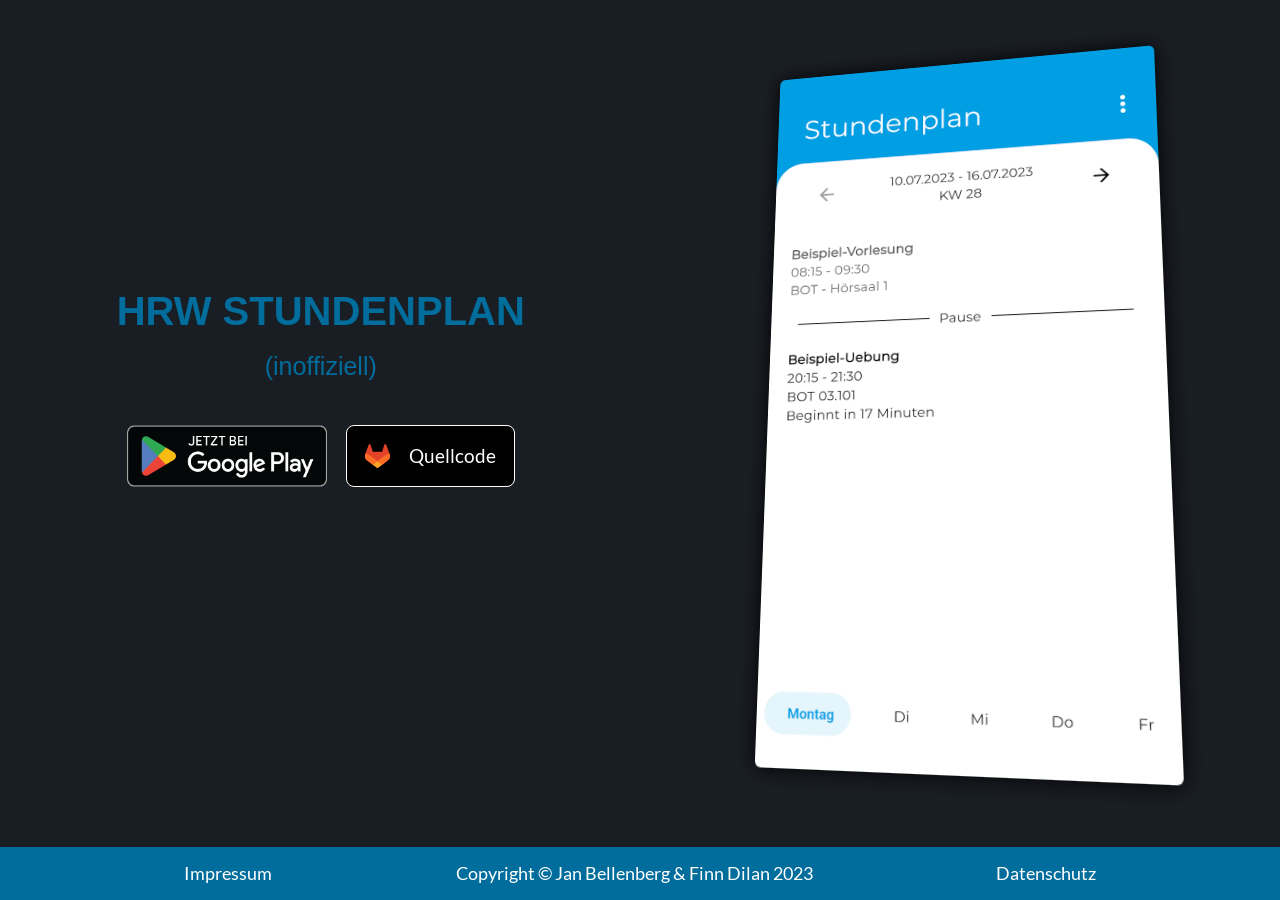
==== index.html @ 40e9895f "Added homepage" ====
<!DOCTYPE html>
<html lang="de">

<head>
  <title>HRW Stundenplan (inoffiziell)</title>
  <meta name="application-name" content="Stundenplan HRW" />
  <meta name="msapplication-tooltip" content="Stundenplan HRW" />
  <meta name="apple-mobile-web-app-title" content="Stundenplan HRW" />

  <link rel="icon" type="image/vnd.microsoft.icon" href="images/icon.png" />
  <link rel="apple-touch-icon" href="images/icon.png" />
  <meta name="msapplication-TileImage" content="images/icon.png" />

  <meta name="msapplication-starturl" content="https://timetable.janbellenberg.de/" />

  <meta name="theme-color" content="#006d9c" />
  <meta name="msapplication-TileColor" content="#006d9c">
  <meta name="msapplication-navbutton-color" content="#006d9c">

  <meta name="viewport" content="width=device-width, initial-scale=1.0">
  <meta charset="UTF-8">

  <meta name="description" content="Eine inoffizielle, mobile Anbindung an das Campusnet der Hochschule Ruhr West.">
  <meta name="keywords" content="HRW Hochschule Ruhr West Stundenplan App Campusnet Portal">

  <meta name="author" content="Jan Bellenberg" />
  <meta name="publisher" content="Jan Bellenberg" />
  <meta name="copyright" content="2023 © Jan Bellenberg" />

  <meta name="content-language" content="de" />
  <meta name="language" content="Deutsch" />

  <meta name="robots" content="index, follow" />
  <meta name="revisit-after" content="5 days" />

  <link rel="stylesheet" type="text/css" href="/style/style.css">

  <style>
    #screenshot {
      margin: 2em auto 0 auto;
      padding: 0;
      display: block;
      box-shadow: 0px 0px 20px #000000;
      border-radius: 6px;
      max-height: 80vh;
      max-width: calc(100vw - 2em);
      transform: perspective(900px) rotateX(10deg) rotateY(-10deg);
      transition: 0.5s transform;
    }

    #screenshot:hover {
      transform: none;
      transition: 0.5s transform;
    }

    #badges {
      display: flex;
      justify-content: space-around;
      align-items: center;
      margin-top: 2em;
    }

    #android-badge {
      display: block;
      margin: 0 auto;
      width: 200px;
      height: 80px;
    }

    #sourcecode {
      display: flex;
      flex-direction: row;
      border: 1px solid white;
      background-color: black;
      padding: 1em;
      border-radius: 8px;
    }

    #sourcecode div {
      padding-left: 1em;
      color: white;
      font-size: 1.1em;
    }

    main {
      display: flex;
      justify-content: space-around;
      align-items: center;
    }

    @media screen and (max-width: 800px) {
      body {
        padding-bottom: 8em;
      }

      main,
      footer {
        display: block;
      }

      h1 {
        font-size: 1.5em;
      }

      #badges {
        flex: 1;
        flex-wrap: wrap;
        align-items: center;
      }

      #sourcecode {
        display: inline-flex;
      }

      #android-badge {
        margin: 0;
        display: inline-block;
        margin: 0 1rem;
      }

      #screenshot {
        transform: none;
      }
    }
  </style>
</head>

<body>


  <main>
    <section>

      <h1>HRW Stundenplan</h1>
      <h2>(inoffiziell)</h2>

      <div id="badges">
        <a target="_blank"
          href='https://play.google.com/store/apps/details?id=de.janbellenberg.timetable&pcampaignid=pcampaignidMKT-Other-global-all-co-prtnr-py-PartBadge-Mar2515-1'>
          <img src="images/google-play-badge.png" alt="Get it on Google Play" id="android-badge" />
        </a>

        <a href="https://gitlab.janbellenberg.de/janbellenberg/timetable" target="_blank" title="Quellcode">
          <div id="sourcecode">
            <svg xmlns="http://www.w3.org/2000/svg" fill="none" viewBox="0 0 25 24" height="24" width="25"
              class="tanuki-logo">
              <path fill="#E24329"
                d="m24.507 9.5-.034-.09L21.082.562a.896.896 0 0 0-1.694.091l-2.29 7.01H7.825L5.535.653a.898.898 0 0 0-1.694-.09L.451 9.411.416 9.5a6.297 6.297 0 0 0 2.09 7.278l.012.01.03.022 5.16 3.867 2.56 1.935 1.554 1.176a1.051 1.051 0 0 0 1.268 0l1.555-1.176 2.56-1.935 5.197-3.89.014-.01A6.297 6.297 0 0 0 24.507 9.5Z"
                class="tanuki-shape tanuki"></path>
              <path fill="#FC6D26"
                d="m24.507 9.5-.034-.09a11.44 11.44 0 0 0-4.56 2.051l-7.447 5.632 4.742 3.584 5.197-3.89.014-.01A6.297 6.297 0 0 0 24.507 9.5Z"
                class="tanuki-shape right-cheek"></path>
              <path fill="#FCA326"
                d="m7.707 20.677 2.56 1.935 1.555 1.176a1.051 1.051 0 0 0 1.268 0l1.555-1.176 2.56-1.935-4.743-3.584-4.755 3.584Z"
                class="tanuki-shape chin"></path>
              <path fill="#FC6D26"
                d="M5.01 11.461a11.43 11.43 0 0 0-4.56-2.05L.416 9.5a6.297 6.297 0 0 0 2.09 7.278l.012.01.03.022 5.16 3.867 4.745-3.584-7.444-5.632Z"
                class="tanuki-shape left-cheek"></path>
            </svg>
            <div>Quellcode</div>
          </div>
        </a>
      </div>
    </section>

    <section>
      <img id="screenshot" src="images/screenshot.webp" alt="Screenshot" />
    </section>
  </main>

  <footer role="contentinfo">
    <div><a href="/impress" role="link" title="Impressum">Impressum</a></div>
    <div>Copyright &copy Jan Bellenberg & Finn Dilan 2023</div>

    <div><a href="/privacy" role="link" title="Datenschutz">Datenschutz</a></div>
  </footer>

</body>

</html>
---- style/style.css ----
@font-face {
  font-family: "Lato";
  src: url("/fonts/Lato-Regular.ttf");
}

body {
  font-family: "Lato", "Arial", sans-serif;
  font-size: 1.1em;
  margin: 0em;
  padding: 0 0 5rem 0;
  overflow-x: hidden;
  background: #191d24;
  color: white;
}

h1 {
  font-size: 2.5rem;
  line-height: 2.5rem;
  font-family: "LatoThin", Arial, sans-serif;
  font-weight: bold;
  color: #006d9c;
  text-align: center;
  margin: 2rem 0 1rem 0;
  text-transform: uppercase;
}

h2 {
  font-size: 1.563rem;
  line-height: 1.8rem;
  font-family: "LatoThin", Arial, sans-serif;
  font-weight: 100;
  color: #006d9c;
  text-align: center;
  text-decoration: none;
  display: block;
}

a {
  color: #006d9c;
  text-decoration: none;
}

a:hover {
  text-decoration: underline;
}

/*Inhalt*/

footer {
  background: #006d9c;
  padding: 1rem 0;
  color: white;
  text-align: center;
  cursor: default;
  display: flex;
  justify-content: space-evenly;
  position: fixed;
  bottom: 0;
  left: 0;
  width: 100%;
}

footer a {
  color: white;
}
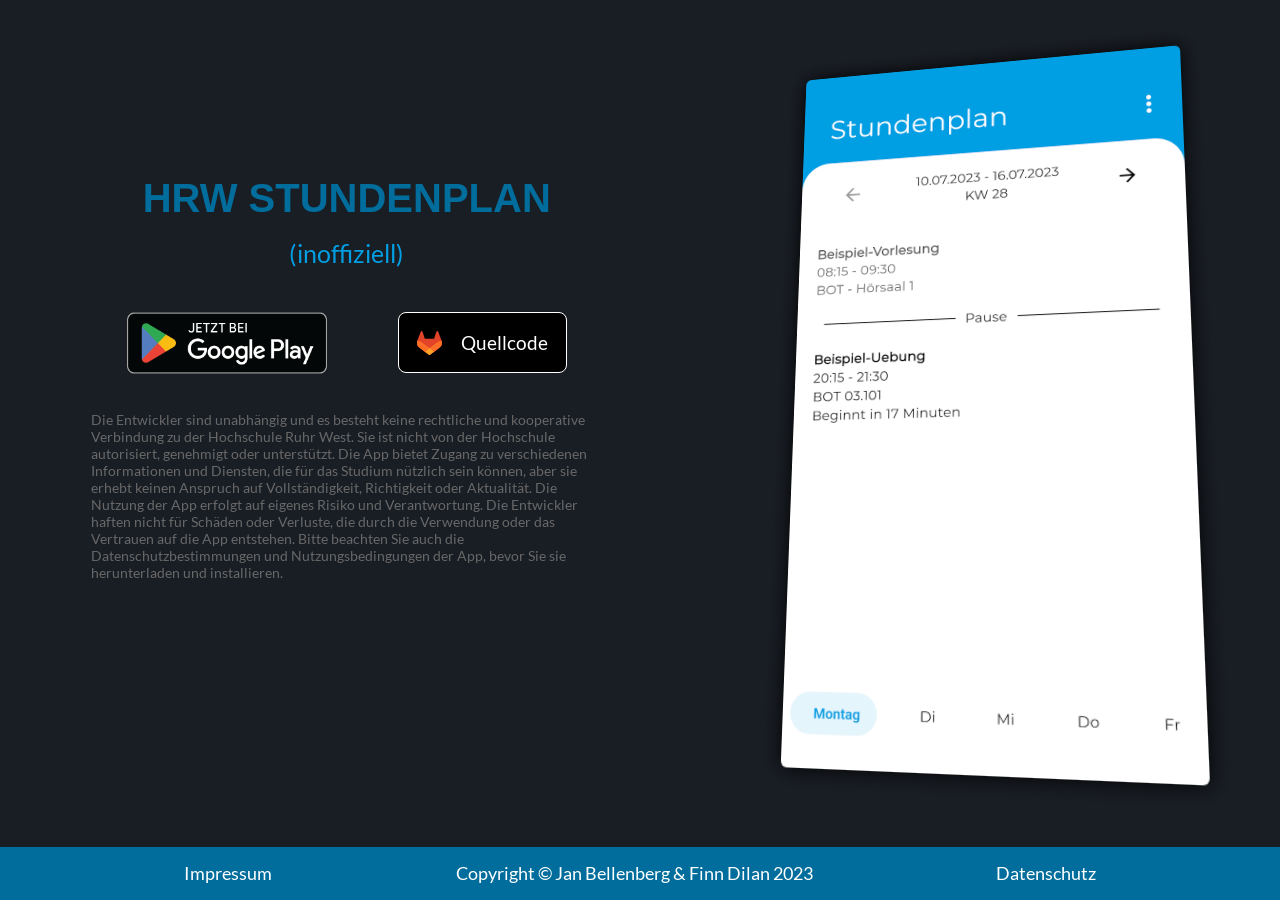
==== commit c1ceb30a: "Added Disclaimer" ====
--- a/index.html
+++ b/index.html
@@ -88,6 +88,13 @@
       align-items: center;
     }
 
+    #disclaimer {
+      color: #686868;
+      font-size: 0.8em;
+      max-width: 40vw;
+      margin: 2em 0;
+    }
+
     @media screen and (max-width: 800px) {
       body {
         padding-bottom: 8em;
@@ -113,13 +120,18 @@
       }
 
       #android-badge {
-        margin: 0;
         display: inline-block;
         margin: 0 1rem;
       }
 
       #screenshot {
         transform: none;
+      }
+
+      #disclaimer {
+        color: #686868;
+        max-width: 100vw;
+        margin: 2em;
       }
     }
   </style>
@@ -160,6 +172,17 @@
             <div>Quellcode</div>
           </div>
         </a>
+
+      </div>
+      <div id="disclaimer">
+        Die Entwickler sind unabhängig und es besteht keine rechtliche und kooperative Verbindung zu der Hochschule Ruhr
+        West. Sie ist nicht von der Hochschule autorisiert, genehmigt oder unterstützt. Die App bietet Zugang zu
+        verschiedenen
+        Informationen und Diensten, die für das Studium nützlich sein können, aber sie erhebt keinen Anspruch auf
+        Vollständigkeit, Richtigkeit oder Aktualität. Die Nutzung der App erfolgt auf eigenes Risiko und
+        Verantwortung. Die Entwickler haften nicht für Schäden oder Verluste, die durch die Verwendung oder das
+        Vertrauen auf die App entstehen. Bitte beachten Sie auch die Datenschutzbestimmungen und Nutzungsbedingungen
+        der App, bevor Sie sie herunterladen und installieren.
       </div>
     </section>
 
--- a/style/style.css
+++ b/style/style.css
@@ -27,16 +27,16 @@
 h2 {
   font-size: 1.563rem;
   line-height: 1.8rem;
-  font-family: "LatoThin", Arial, sans-serif;
+  font-family: "Lato", Arial, sans-serif;
   font-weight: 100;
-  color: #006d9c;
+  color: #009fe3;
   text-align: center;
   text-decoration: none;
   display: block;
 }
 
 a {
-  color: #006d9c;
+  color: #009fe3;
   text-decoration: none;
 }
 
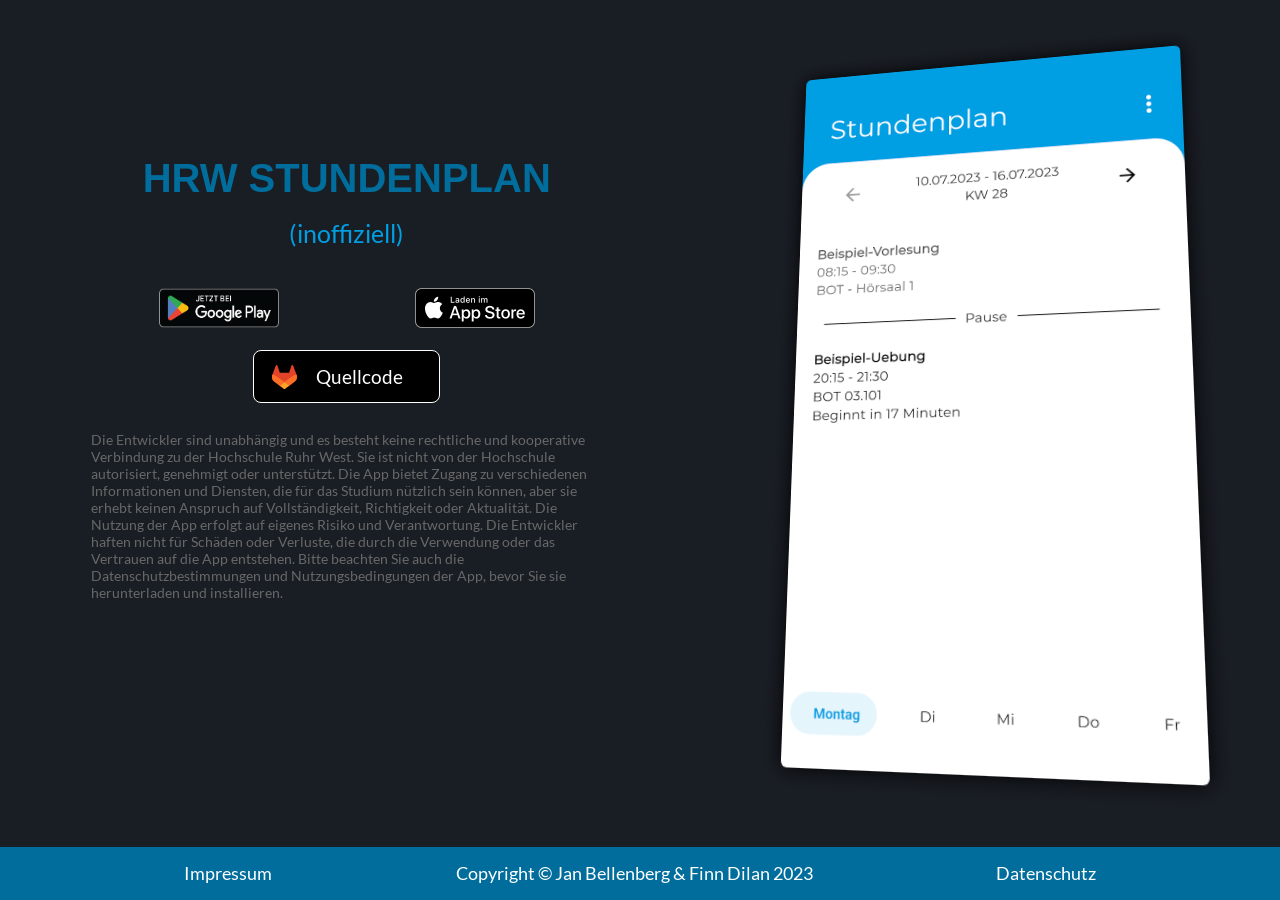
==== commit dab0360a: "Added apple appstore badge" ====
--- a/index.html
+++ b/index.html
@@ -33,7 +33,7 @@
   <meta name="robots" content="index, follow" />
   <meta name="revisit-after" content="5 days" />
 
-  <link rel="stylesheet" type="text/css" href="/style/style.css">
+  <link rel="stylesheet" type="text/css" href="style/style.css">
 
   <style>
     #screenshot {
@@ -63,16 +63,22 @@
     #android-badge {
       display: block;
       margin: 0 auto;
-      width: 200px;
-      height: 80px;
+      width: 120px;
+      height: 50px;
+    }
+
+    #ios-badge {
+      display: block;
+      margin: 0 auto;
     }
 
     #sourcecode {
       display: flex;
-      flex-direction: row;
+      width: 150px;
       border: 1px solid white;
       background-color: black;
-      padding: 1em;
+      margin: 1em auto;
+      padding: 0.75em 1em;
       border-radius: 8px;
     }
 
@@ -115,10 +121,6 @@
         align-items: center;
       }
 
-      #sourcecode {
-        display: inline-flex;
-      }
-
       #android-badge {
         display: inline-block;
         margin: 0 1rem;
@@ -152,28 +154,32 @@
           <img src="images/google-play-badge.png" alt="Get it on Google Play" id="android-badge" />
         </a>
 
-        <a href="https://gitlab.janbellenberg.de/janbellenberg/timetable" target="_blank" title="Quellcode">
-          <div id="sourcecode">
-            <svg xmlns="http://www.w3.org/2000/svg" fill="none" viewBox="0 0 25 24" height="24" width="25"
-              class="tanuki-logo">
-              <path fill="#E24329"
-                d="m24.507 9.5-.034-.09L21.082.562a.896.896 0 0 0-1.694.091l-2.29 7.01H7.825L5.535.653a.898.898 0 0 0-1.694-.09L.451 9.411.416 9.5a6.297 6.297 0 0 0 2.09 7.278l.012.01.03.022 5.16 3.867 2.56 1.935 1.554 1.176a1.051 1.051 0 0 0 1.268 0l1.555-1.176 2.56-1.935 5.197-3.89.014-.01A6.297 6.297 0 0 0 24.507 9.5Z"
-                class="tanuki-shape tanuki"></path>
-              <path fill="#FC6D26"
-                d="m24.507 9.5-.034-.09a11.44 11.44 0 0 0-4.56 2.051l-7.447 5.632 4.742 3.584 5.197-3.89.014-.01A6.297 6.297 0 0 0 24.507 9.5Z"
-                class="tanuki-shape right-cheek"></path>
-              <path fill="#FCA326"
-                d="m7.707 20.677 2.56 1.935 1.555 1.176a1.051 1.051 0 0 0 1.268 0l1.555-1.176 2.56-1.935-4.743-3.584-4.755 3.584Z"
-                class="tanuki-shape chin"></path>
-              <path fill="#FC6D26"
-                d="M5.01 11.461a11.43 11.43 0 0 0-4.56-2.05L.416 9.5a6.297 6.297 0 0 0 2.09 7.278l.012.01.03.022 5.16 3.867 4.745-3.584-7.444-5.632Z"
-                class="tanuki-shape left-cheek"></path>
-            </svg>
-            <div>Quellcode</div>
-          </div>
+        <a target="_blank" href='https://apps.apple.com/app/hrw-stundenplan-inoffiziell/id6464676758'>
+          <img src="images/apple-appstore-badge.png" alt="Get it on Apple Appstore" id="ios-badge" />
         </a>
-
       </div>
+
+      <a href="https://gitlab.janbellenberg.de/janbellenberg/timetable" target="_blank" title="Quellcode">
+        <div id="sourcecode">
+          <svg xmlns="http://www.w3.org/2000/svg" fill="none" viewBox="0 0 25 24" height="24" width="25"
+            class="tanuki-logo">
+            <path fill="#E24329"
+              d="m24.507 9.5-.034-.09L21.082.562a.896.896 0 0 0-1.694.091l-2.29 7.01H7.825L5.535.653a.898.898 0 0 0-1.694-.09L.451 9.411.416 9.5a6.297 6.297 0 0 0 2.09 7.278l.012.01.03.022 5.16 3.867 2.56 1.935 1.554 1.176a1.051 1.051 0 0 0 1.268 0l1.555-1.176 2.56-1.935 5.197-3.89.014-.01A6.297 6.297 0 0 0 24.507 9.5Z"
+              class="tanuki-shape tanuki"></path>
+            <path fill="#FC6D26"
+              d="m24.507 9.5-.034-.09a11.44 11.44 0 0 0-4.56 2.051l-7.447 5.632 4.742 3.584 5.197-3.89.014-.01A6.297 6.297 0 0 0 24.507 9.5Z"
+              class="tanuki-shape right-cheek"></path>
+            <path fill="#FCA326"
+              d="m7.707 20.677 2.56 1.935 1.555 1.176a1.051 1.051 0 0 0 1.268 0l1.555-1.176 2.56-1.935-4.743-3.584-4.755 3.584Z"
+              class="tanuki-shape chin"></path>
+            <path fill="#FC6D26"
+              d="M5.01 11.461a11.43 11.43 0 0 0-4.56-2.05L.416 9.5a6.297 6.297 0 0 0 2.09 7.278l.012.01.03.022 5.16 3.867 4.745-3.584-7.444-5.632Z"
+              class="tanuki-shape left-cheek"></path>
+          </svg>
+          <div>Quellcode</div>
+        </div>
+      </a>
+
       <div id="disclaimer">
         Die Entwickler sind unabhängig und es besteht keine rechtliche und kooperative Verbindung zu der Hochschule Ruhr
         West. Sie ist nicht von der Hochschule autorisiert, genehmigt oder unterstützt. Die App bietet Zugang zu
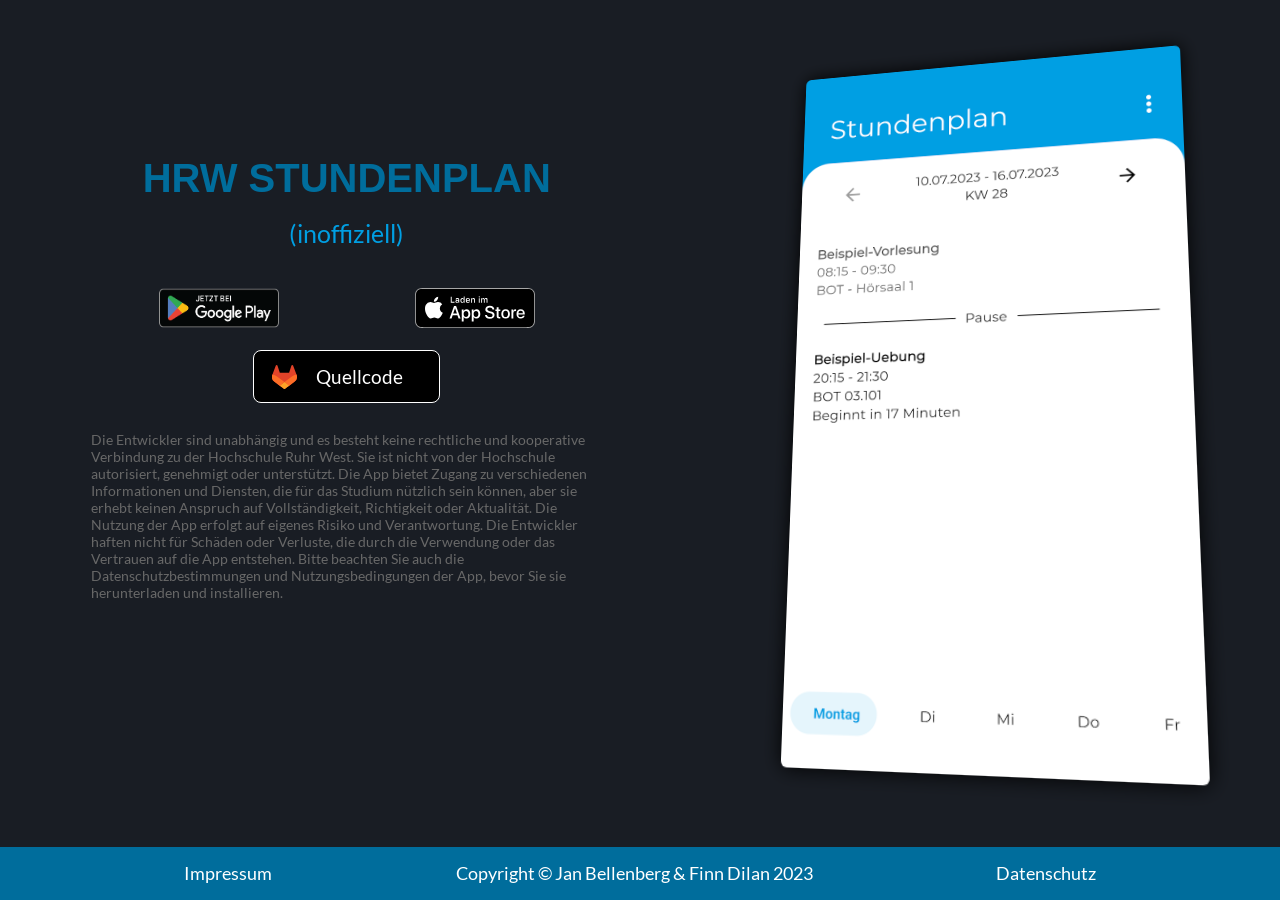
==== commit edf6da9b: "app store badge from png to svg" ====
--- a/index.html
+++ b/index.html
@@ -155,7 +155,7 @@
         </a>
 
         <a target="_blank" href='https://apps.apple.com/app/hrw-stundenplan-inoffiziell/id6464676758'>
-          <img src="images/apple-appstore-badge.png" alt="Get it on Apple Appstore" id="ios-badge" />
+          <img src="images/app-store-badge.svg" alt="Laden im App Store" id="ios-badge" />
         </a>
       </div>
 
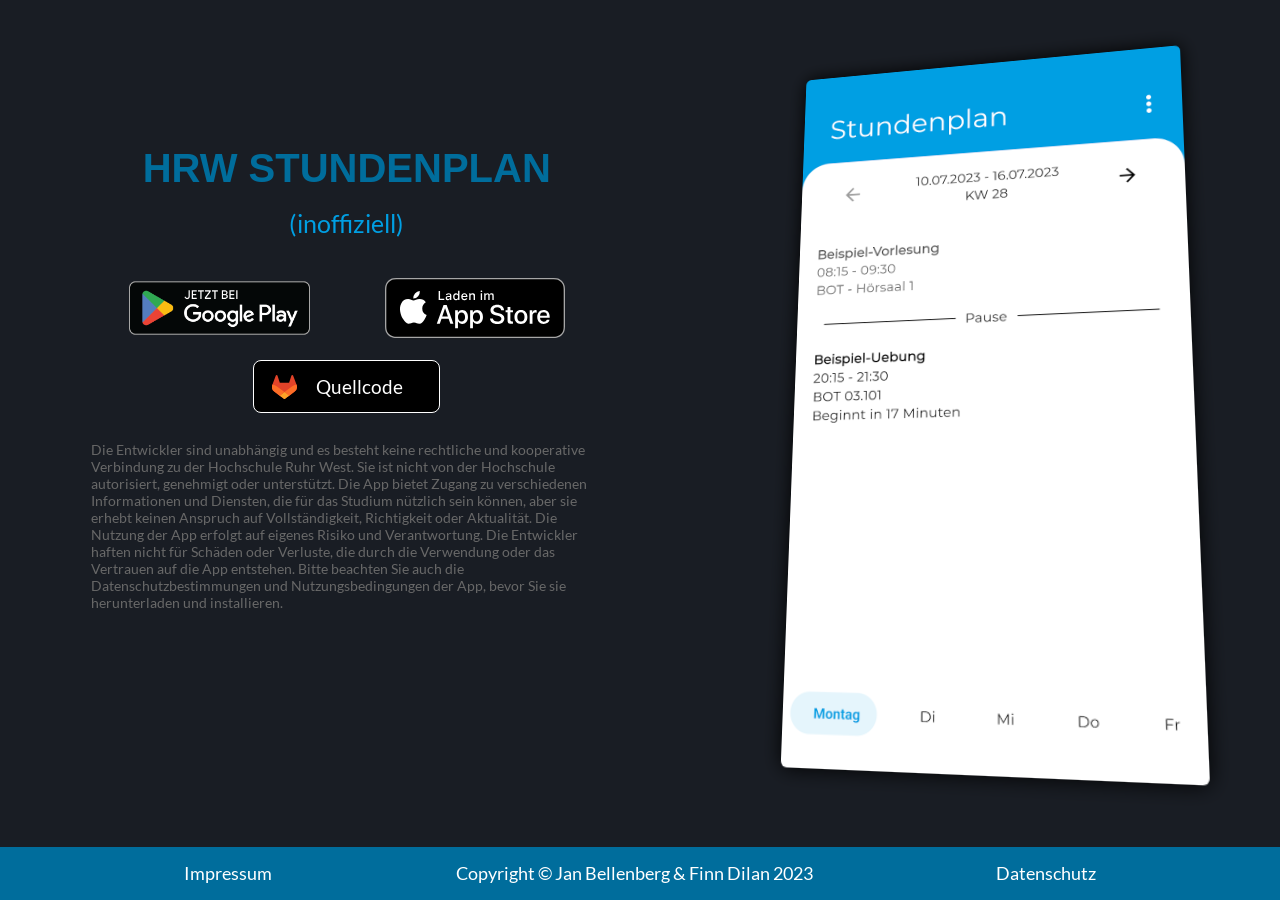
==== commit 7f23d8cb: "Updated badge sizes" ====
--- a/index.html
+++ b/index.html
@@ -63,11 +63,11 @@
     #android-badge {
       display: block;
       margin: 0 auto;
-      width: 120px;
-      height: 50px;
+      height: 70px;
     }
 
     #ios-badge {
+      height: 60px;
       display: block;
       margin: 0 auto;
     }
@@ -206,4 +206,4 @@
 
 </body>
 
-</html>+</html>
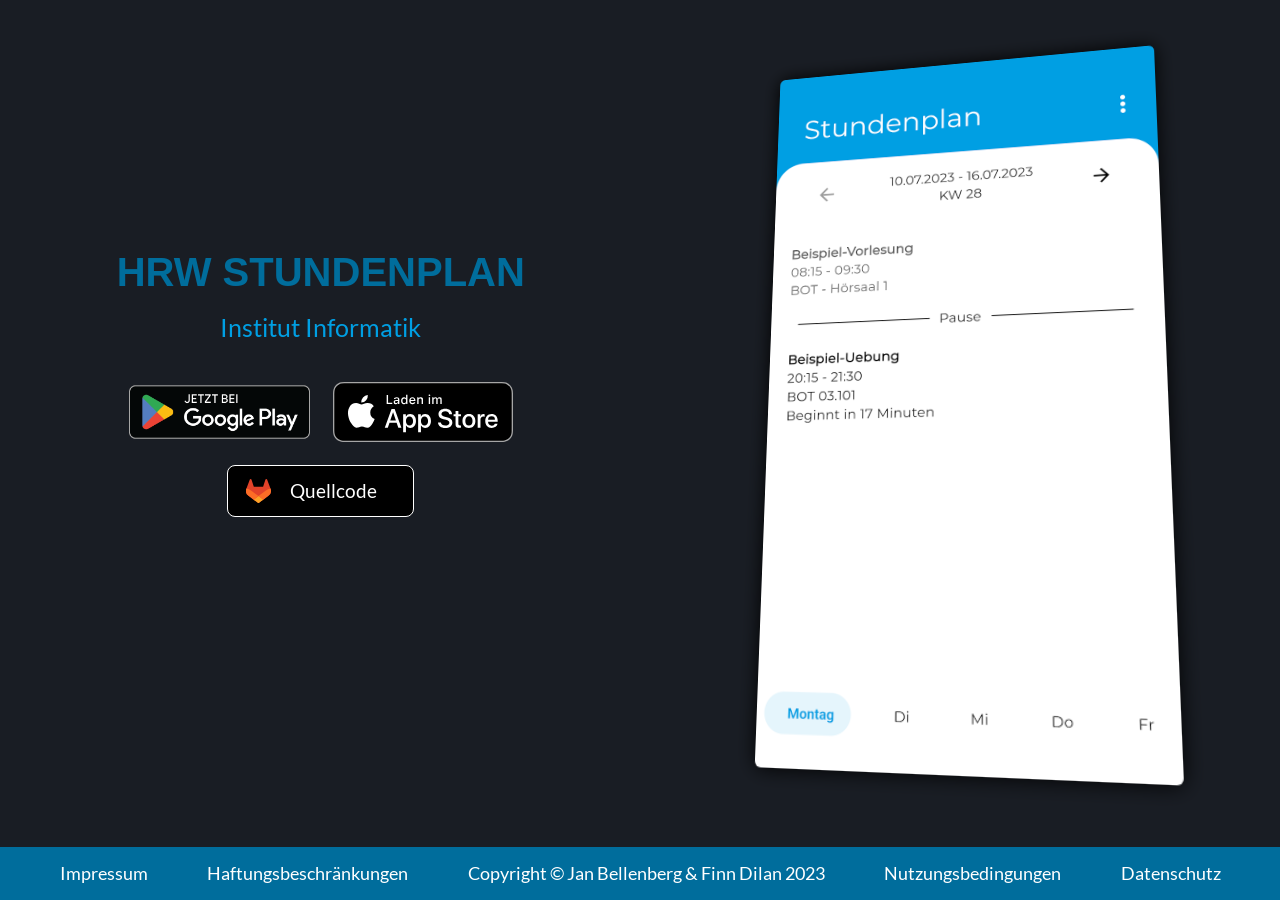
==== commit 4b4d7ebe: "Rechtliche Updates" ====
--- a/index.html
+++ b/index.html
@@ -2,7 +2,7 @@
 <html lang="de">
 
 <head>
-  <title>HRW Stundenplan (inoffiziell)</title>
+  <title>HRW Stundenplan Institut Informatik</title>
   <meta name="application-name" content="Stundenplan HRW" />
   <meta name="msapplication-tooltip" content="Stundenplan HRW" />
   <meta name="apple-mobile-web-app-title" content="Stundenplan HRW" />
@@ -94,13 +94,6 @@
       align-items: center;
     }
 
-    #disclaimer {
-      color: #686868;
-      font-size: 0.8em;
-      max-width: 40vw;
-      margin: 2em 0;
-    }
-
     @media screen and (max-width: 800px) {
       body {
         padding-bottom: 8em;
@@ -129,12 +122,6 @@
       #screenshot {
         transform: none;
       }
-
-      #disclaimer {
-        color: #686868;
-        max-width: 100vw;
-        margin: 2em;
-      }
     }
   </style>
 </head>
@@ -146,12 +133,12 @@
     <section>
 
       <h1>HRW Stundenplan</h1>
-      <h2>(inoffiziell)</h2>
+      <h2>Institut Informatik</h2>
 
       <div id="badges">
         <a target="_blank"
           href='https://play.google.com/store/apps/details?id=de.janbellenberg.timetable&pcampaignid=pcampaignidMKT-Other-global-all-co-prtnr-py-PartBadge-Mar2515-1'>
-          <img src="images/google-play-badge.png" alt="Get it on Google Play" id="android-badge" />
+          <img src="images/google-play-badge.png" alt="Jetzt bei Google Play" id="android-badge" />
         </a>
 
         <a target="_blank" href='https://apps.apple.com/app/hrw-stundenplan-inoffiziell/id6464676758'>
@@ -179,17 +166,6 @@
           <div>Quellcode</div>
         </div>
       </a>
-
-      <div id="disclaimer">
-        Die Entwickler sind unabhängig und es besteht keine rechtliche und kooperative Verbindung zu der Hochschule Ruhr
-        West. Sie ist nicht von der Hochschule autorisiert, genehmigt oder unterstützt. Die App bietet Zugang zu
-        verschiedenen
-        Informationen und Diensten, die für das Studium nützlich sein können, aber sie erhebt keinen Anspruch auf
-        Vollständigkeit, Richtigkeit oder Aktualität. Die Nutzung der App erfolgt auf eigenes Risiko und
-        Verantwortung. Die Entwickler haften nicht für Schäden oder Verluste, die durch die Verwendung oder das
-        Vertrauen auf die App entstehen. Bitte beachten Sie auch die Datenschutzbestimmungen und Nutzungsbedingungen
-        der App, bevor Sie sie herunterladen und installieren.
-      </div>
     </section>
 
     <section>
@@ -199,8 +175,9 @@
 
   <footer role="contentinfo">
     <div><a href="/impress" role="link" title="Impressum">Impressum</a></div>
+    <div><a href="/disclaimer" role="link" title="Impressum">Haftungsbeschränkungen</a></div>
     <div>Copyright &copy Jan Bellenberg & Finn Dilan 2023</div>
-
+    <div><a href="/terms" role="link" title="Nutzungsbedingungen">Nutzungsbedingungen</a></div>
     <div><a href="/privacy" role="link" title="Datenschutz">Datenschutz</a></div>
   </footer>
 
